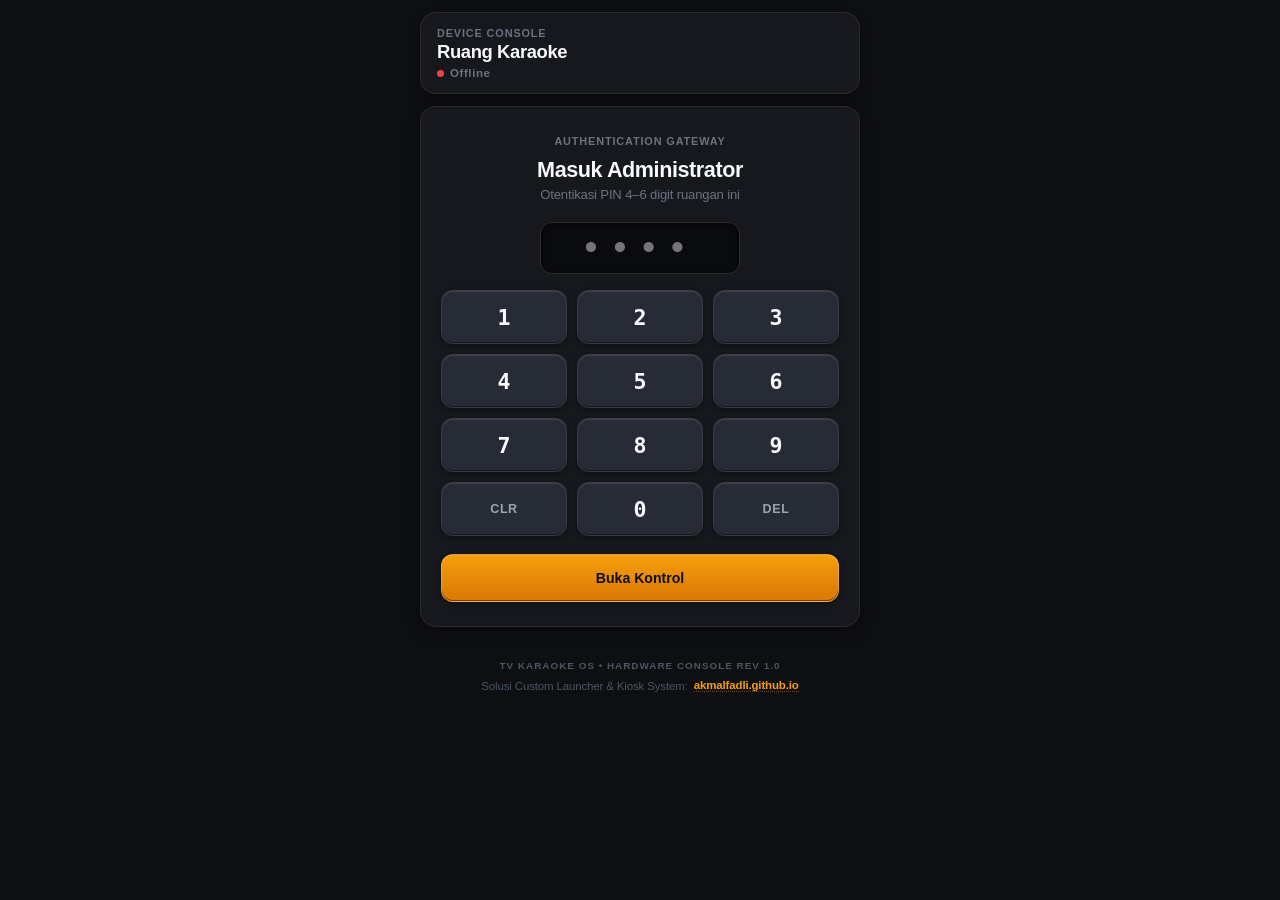
==== app/src/main/assets/web/index.html @ 043e88d2 "feat(ui): dim idle timer to 20% opacity on TV, clean mobile footer credit, and remove mobile operato" ====
<!DOCTYPE html>
<html lang="id">
<head>
  <meta charset="UTF-8">
  <meta name="viewport" content="width=device-width, initial-scale=1.0, maximum-scale=1.0, user-scalable=no, viewport-fit=cover">
  <meta name="theme-color" content="#0E0F12">
  <meta name="apple-mobile-web-app-capable" content="yes">
  <meta name="apple-mobile-web-app-status-bar-style" content="black-translucent">
  <title>Console Remote • Karaoke Admin</title>
  <link rel="stylesheet" href="style.css">
</head>
<body>
  <div class="app-container">
    <!-- Top System Console Bar -->
    <header class="header">
      <div class="room-info">
        <div class="micro-label">DEVICE CONSOLE</div>
        <h1 id="roomNameHeader">Ruang Karaoke</h1>
        <div class="connection-status">
          <span class="status-dot" id="statusDot"></span>
          <span id="connectionText">OFFLINE</span>
        </div>
      </div>
      <button id="btnLogout" class="btn-icon" title="Keluar" aria-label="Keluar">
        <svg width="18" height="18" viewBox="0 0 24 24" fill="none" stroke="currentColor" stroke-width="2" stroke-linecap="round" stroke-linejoin="round">
          <path d="M9 21H5a2 2 0 0 1-2-2V5a2 2 0 0 1 2-2h4"></path>
          <polyline points="16 17 21 12 16 7"></polyline>
          <line x1="21" y1="12" x2="9" y2="12"></line>
        </svg>
      </button>
    </header>

    <!-- Warnings / Alert Banner -->
    <div id="warningsBanner" class="warnings-banner hidden"></div>

    <!-- Segmented Navigation Bar -->
    <nav class="nav-tabs hidden" id="navTabs">
      <button class="nav-tab active" id="tabTimer">
        <svg width="15" height="15" viewBox="0 0 24 24" fill="none" stroke="currentColor" stroke-width="2" stroke-linecap="round" stroke-linejoin="round">
          <circle cx="12" cy="12" r="10"></circle>
          <polyline points="12 6 12 12 16 14"></polyline>
        </svg>
        <span class="nav-tab-text">TIMER</span>
      </button>
      <button class="nav-tab" id="tabApps">
        <svg width="15" height="15" viewBox="0 0 24 24" fill="none" stroke="currentColor" stroke-width="2" stroke-linecap="round" stroke-linejoin="round">
          <rect x="3" y="3" width="7" height="7"></rect>
          <rect x="14" y="3" width="7" height="7"></rect>
          <rect x="14" y="14" width="7" height="7"></rect>
          <rect x="3" y="14" width="7" height="7"></rect>
        </svg>
        <span class="nav-tab-text">APLIKASI</span>
      </button>
      <button class="nav-tab" id="tabHistory">
        <svg width="15" height="15" viewBox="0 0 24 24" fill="none" stroke="currentColor" stroke-width="2" stroke-linecap="round" stroke-linejoin="round">
          <line x1="18" y1="20" x2="18" y2="10"></line>
          <line x1="12" y1="20" x2="12" y2="4"></line>
          <line x1="6" y1="20" x2="6" y2="14"></line>
        </svg>
        <span class="nav-tab-text">REKAP</span>
      </button>
      <button class="nav-tab" id="tabSettings">
        <svg width="15" height="15" viewBox="0 0 24 24" fill="none" stroke="currentColor" stroke-width="2" stroke-linecap="round" stroke-linejoin="round">
          <circle cx="12" cy="12" r="3"></circle>
          <path d="M19.4 15a1.65 1.65 0 0 0 .33 1.82l.06.06a2 2 0 0 1 0 2.83 2 2 0 0 1-2.83 0l-.06-.06a1.65 1.65 0 0 0-1.82-.33 1.65 1.65 0 0 0-1 1.51V21a2 2 0 0 1-2 2 2 2 0 0 1-2-2v-.09A1.65 1.65 0 0 0 9 19.4a1.65 1.65 0 0 0-1.82.33l-.06.06a2 2 0 0 1-2.83 0 2 2 0 0 1 0-2.83l.06-.06a1.65 1.65 0 0 0 .33-1.82 1.65 1.65 0 0 0-1.51-1H3a2 2 0 0 1-2-2 2 2 0 0 1 2-2h.09A1.65 1.65 0 0 0 4.6 9a1.65 1.65 0 0 0-.33-1.82l-.06-.06a2 2 0 0 1 0-2.83 2 2 0 0 1 2.83 0l.06.06a1.65 1.65 0 0 0 1.82.33H9a1.65 1.65 0 0 0 1-1.51V3a2 2 0 0 1 2-2 2 2 0 0 1 2 2v.09a1.65 1.65 0 0 0 1 1.51 1.65 1.65 0 0 0 1.82-.33l.06-.06a2 2 0 0 1 2.83 0 2 2 0 0 1 0 2.83l-.06.06a1.65 1.65 0 0 0-.33 1.82V9a1.65 1.65 0 0 0 1.51 1H21a2 2 0 0 1 2 2 2 2 0 0 1-2 2h-.09a1.65 1.65 0 0 0-1.51 1z"></path>
        </svg>
        <span class="nav-tab-text">PENGATURAN</span>
      </button>
    </nav>

    <!-- 1. Security Pin Login Section -->
    <section id="loginSection" class="card login-card">
      <div class="section-badge-header">
        <span class="micro-label">AUTHENTICATION GATEWAY</span>
      </div>
      <h2>Masuk Administrator</h2>
      <p class="subtitle">Otentikasi PIN 4–6 digit ruangan ini</p>
      
      <div class="pin-display">
        <input type="password" id="pinInput" maxlength="6" inputmode="numeric" placeholder="••••" autocomplete="off" />
      </div>

      <div id="loginError" class="error-msg hidden"></div>

      <div class="keypad">
        <button class="key-btn" data-val="1">1</button>
        <button class="key-btn" data-val="2">2</button>
        <button class="key-btn" data-val="3">3</button>
        <button class="key-btn" data-val="4">4</button>
        <button class="key-btn" data-val="5">5</button>
        <button class="key-btn" data-val="6">6</button>
        <button class="key-btn" data-val="7">7</button>
        <button class="key-btn" data-val="8">8</button>
        <button class="key-btn" data-val="9">9</button>
        <button class="key-btn text-btn" id="btnKeyClear">CLR</button>
        <button class="key-btn" data-val="0">0</button>
        <button class="key-btn text-btn" id="btnKeyDelete">DEL</button>
      </div>

      <button id="btnLogin" class="btn btn-primary btn-block">Buka Kontrol</button>
    </section>

    <!-- 2. Dashboard View (Kontrol Timer) -->
    <section id="dashboardSection" class="dashboard hidden">
      <!-- Main Digital Readout Monitor -->
      <div class="card timer-card">
        <div class="timer-card-header">
          <span class="micro-label">SESSION MONITOR</span>
          <div class="status-badge" id="statusBadge">SIAP</div>
        </div>
        
        <!-- Active Customer Info Bar -->
        <div id="activeCustomerBadge" class="customer-badge hidden" title="Klik untuk ubah nama pelanggan">
          <svg width="13" height="13" viewBox="0 0 24 24" fill="none" stroke="currentColor" stroke-width="2" stroke-linecap="round" stroke-linejoin="round">
            <path d="M20 21v-2a4 4 0 0 0-4-4H8a4 4 0 0 0-4 4v2"></path>
            <circle cx="12" cy="7" r="4"></circle>
          </svg>
          <span id="activeCustomerName">Pelanggan</span>
          <span class="edit-hint">EDIT</span>
        </div>

        <div class="timer-display-wrap">
          <div class="timer-display" id="timerDisplay">00:00:00</div>
        </div>
        
        <div class="progress-bar-container">
          <div class="progress-bar" id="progressBar"></div>
        </div>

        <div id="finishNotice" class="finish-notice hidden">
          <span class="alert-pulse"></span>
          <span>WAKTU SELESAI • Perpanjang atau reset sesi</span>
        </div>
      </div>

      <!-- Customer Session Tagging -->
      <div class="card control-zone" id="customerInputSection">
        <div class="zone-label-row">
          <span class="micro-label">IDENTITAS PELANGGAN</span>
          <span class="micro-label-muted">OPSIONAL</span>
        </div>
        <input type="text" id="customerNameInput" class="input-text" placeholder="Ketik nama pelanggan (misal: Bpk. Hendra)" autocomplete="off" />
      </div>

      <!-- Quick Session Preset Buttons -->
      <div class="card control-zone">
        <div class="zone-label-row">
          <span class="micro-label">MULAI SESI BARU</span>
          <span class="micro-label-muted">DURASI</span>
        </div>
        <div class="grid grid-4">
          <button class="btn btn-preset" data-minutes="30">
            <span class="preset-val">30</span>
            <span class="preset-unit">MIN</span>
          </button>
          <button class="btn btn-preset" data-minutes="60">
            <span class="preset-val">60</span>
            <span class="preset-unit">MIN</span>
          </button>
          <button class="btn btn-preset" data-minutes="90">
            <span class="preset-val">90</span>
            <span class="preset-unit">MIN</span>
          </button>
          <button class="btn btn-preset" data-minutes="120">
            <span class="preset-val">120</span>
            <span class="preset-unit">MIN</span>
          </button>
        </div>
      </div>

      <!-- Hardware Action Rocker Controls -->
      <div class="card control-zone">
        <div class="zone-label-row">
          <span class="micro-label">AKSI KONTROL SISTEM</span>
        </div>
        <div class="grid grid-2">
          <button id="btnPauseResume" class="btn btn-warning">
            <span id="pauseResumeIcon" class="btn-icon-indicator">
              <svg width="14" height="14" viewBox="0 0 24 24" fill="none" stroke="currentColor" stroke-width="2.5" stroke-linecap="round" stroke-linejoin="round"><rect x="6" y="4" width="4" height="16"></rect><rect x="14" y="4" width="4" height="16"></rect></svg>
            </span>
            <span id="pauseResumeText">Jeda</span>
          </button>
          <button id="btnStop" class="btn btn-danger">
            <span class="btn-icon-indicator">
              <svg width="14" height="14" viewBox="0 0 24 24" fill="none" stroke="currentColor" stroke-width="2.5" stroke-linecap="round" stroke-linejoin="round"><rect x="4" y="4" width="16" height="16"></rect></svg>
            </span>
            <span>Hentikan</span>
          </button>
        </div>
      </div>

      <!-- Fine-tune Increments -->
      <div class="card control-zone">
        <div class="zone-label-row">
          <span class="micro-label">PENYESUAIAN WAKTU</span>
          <span class="micro-label-muted">STEP IN TIME</span>
        </div>
        <div class="grid grid-3">
          <button class="btn btn-adjust" data-adjust="5">+5 Mnt</button>
          <button class="btn btn-adjust" data-adjust="10">+10 Mnt</button>
          <button class="btn btn-adjust" data-adjust="-5">-5 Mnt</button>
        </div>
      </div>

      <!-- Post-Expiry Quick Extend (visible when finished) -->
      <div id="extendControls" class="card control-zone extend-section hidden">
        <div class="zone-label-row">
          <span class="micro-label alert-text">PERPANJANG SEGERA</span>
          <span class="micro-label-muted">POST-EXPIRY</span>
        </div>
        <div class="grid grid-2">
          <button class="btn btn-primary btn-adjust" data-adjust="30">+30 Menit</button>
          <button class="btn btn-primary btn-adjust" data-adjust="60">+60 Menit</button>
        </div>
      </div>

    </section>

    <!-- 3. Apps View (Kelola Aplikasi TV) -->
    <section id="appsSection" class="card history-section hidden">
      <div class="history-header">
        <div>
          <div class="micro-label">ACCESS PERMISSIONS</div>
          <h2>Aplikasi TV</h2>
          <p class="subtitle">Pilih aplikasi yang diizinkan untuk dibuka pelanggan</p>
        </div>
        <div class="header-actions">
          <button id="btnRefreshApps" class="btn-icon" title="Perbarui Data" aria-label="Refresh">
            <svg width="16" height="16" viewBox="0 0 24 24" fill="none" stroke="currentColor" stroke-width="2" stroke-linecap="round" stroke-linejoin="round"><polyline points="23 4 23 10 17 10"></polyline><polyline points="1 20 1 14 7 14"></polyline><path d="M3.51 9a9 9 0 0 1 14.85-3.36L23 10M1 14l4.64 4.36A9 9 0 0 0 20.49 15"></path></svg>
          </button>
        </div>
      </div>

      <div id="appsListContainer" class="rental-list">
        <div class="empty-state">Memuat daftar aplikasi...</div>
      </div>
    </section>

    <!-- 4. History / Financial Recap View -->
    <section id="historySection" class="card history-section hidden">
      <div class="history-header">
        <div>
          <div class="micro-label">FINANCIAL RECAP & AUDIT</div>
          <h2>Rekap & Riwayat</h2>
          <p class="subtitle">Laporan omset rental & arsip sesi ruangan ini</p>
        </div>
        <div class="header-actions">
          <button id="btnRefreshHistory" class="btn-icon" title="Perbarui Data" aria-label="Refresh">
            <svg width="16" height="16" viewBox="0 0 24 24" fill="none" stroke="currentColor" stroke-width="2" stroke-linecap="round" stroke-linejoin="round"><polyline points="23 4 23 10 17 10"></polyline><polyline points="1 20 1 14 7 14"></polyline><path d="M3.51 9a9 9 0 0 1 14.85-3.36L23 10M1 14l4.64 4.36A9 9 0 0 0 20.49 15"></path></svg>
          </button>
          <button id="btnClearHistory" class="btn-icon text-danger" title="Hapus Riwayat" aria-label="Clear">
            <svg width="16" height="16" viewBox="0 0 24 24" fill="none" stroke="currentColor" stroke-width="2" stroke-linecap="round" stroke-linejoin="round"><polyline points="3 6 5 6 21 6"></polyline><path d="M19 6v14a2 2 0 0 1-2 2H7a2 2 0 0 1-2-2V6m3 0V4a2 2 0 0 1 2-2h4a2 2 0 0 1 2 2v2"></path></svg>
          </button>
        </div>
      </div>

      <!-- Filter Time Selector Bar -->
      <div class="filter-bar" id="historyFilterBar">
        <button type="button" class="filter-btn active" data-filter="today">Hari Ini</button>
        <button type="button" class="filter-btn" data-filter="week">7 Hari</button>
        <button type="button" class="filter-btn" data-filter="month">Bulan Ini</button>
        <button type="button" class="filter-btn" data-filter="all">Semua</button>
      </div>

      <!-- Financial Recap Highlight Card -->
      <div class="recap-highlight-card">
        <div class="recap-top-row">
          <span class="micro-label">TOTAL PENDAPATAN</span>
          <span class="rate-tag" id="rateDisplayTag">Tarif: Rp 50.000 / Jam</span>
        </div>
        <div class="revenue-big" id="statTotalRevenue">Rp 0</div>
        
        <div class="recap-grid">
          <div class="recap-substat">
            <span class="micro-label-muted">DURASI TERPAKAI</span>
            <span class="recap-subval" id="statTotalHours">0 Jam</span>
          </div>
          <div class="recap-substat">
            <span class="micro-label-muted">TOTAL TRANSAKSI</span>
            <span class="recap-subval" id="statTotalSessions">0 Sesi</span>
          </div>
          <div class="recap-substat">
            <span class="micro-label-muted">RATA-RATA / SESI</span>
            <span class="recap-subval" id="statAvgDuration">0 Mnt</span>
          </div>
        </div>
      </div>

      <!-- Rental Item Log Feed -->
      <div id="rentalListContainer" class="rental-list">
        <div class="empty-state">Memuat riwayat sesi...</div>
      </div>
    </section>

    <!-- 5. Settings View (Pengaturan Ruangan & Mobile) -->
    <section id="settingsSection" class="card history-section hidden">
      <div class="history-header">
        <div>
          <div class="micro-label">SYSTEM CONFIGURATION</div>
          <h2>Pengaturan Ruangan</h2>
          <p class="subtitle">Kelola nama ruangan, tarif sewa, dan tampilan TV</p>
        </div>
        <div class="header-actions">
          <button id="btnRefreshSettings" class="btn-icon" title="Perbarui Pengaturan" aria-label="Refresh">
            <svg width="16" height="16" viewBox="0 0 24 24" fill="none" stroke="currentColor" stroke-width="2" stroke-linecap="round" stroke-linejoin="round"><polyline points="23 4 23 10 17 10"></polyline><polyline points="1 20 1 14 7 14"></polyline><path d="M3.51 9a9 9 0 0 1 14.85-3.36L23 10M1 14l4.64 4.36A9 9 0 0 0 20.49 15"></path></svg>
          </button>
        </div>
      </div>

      <div id="settingsAlert" class="settings-alert hidden"></div>

      <!-- Settings Form -->
      <div class="settings-form">
        <!-- 1. Room Name -->
        <div class="settings-group">
          <div class="zone-label-row">
            <span class="micro-label">NAMA RUANGAN</span>
            <span class="micro-label-muted">DISPLAY TV</span>
          </div>
          <input type="text" id="settingRoomName" class="input-text" placeholder="Contoh: Ruang 1" autocomplete="off" />
          <div class="quick-chips">
            <button type="button" class="chip-btn" data-set-room="Ruang 1">Ruang 1</button>
            <button type="button" class="chip-btn" data-set-room="Ruang 2">Ruang 2</button>
            <button type="button" class="chip-btn" data-set-room="Ruang 3">Ruang 3</button>
            <button type="button" class="chip-btn" data-set-room="VIP Deluxe">VIP Deluxe</button>
          </div>
        </div>

        <!-- 2. Hourly Rate -->
        <div class="settings-group">
          <div class="zone-label-row">
            <span class="micro-label">HARGA SEWA PER JAM (RP)</span>
            <span class="micro-label-muted" id="previewRateFormatted">Rp 50.000 / Jam</span>
          </div>
          <input type="number" id="settingHourlyRate" class="input-text font-mono" placeholder="50000" step="5000" min="0" />
          <div class="quick-chips">
            <button type="button" class="chip-btn" data-set-rate="35000">35k</button>
            <button type="button" class="chip-btn" data-set-rate="50000">50k</button>
            <button type="button" class="chip-btn" data-set-rate="75000">75k</button>
            <button type="button" class="chip-btn" data-set-rate="100000">100k</button>
          </div>
          <div class="settings-hint">Tarif ini menjadi acuan dasar perhitungan omset otomatis pada tab Rekap Pendapatan.</div>
        </div>

        <!-- 3. TV Overlay Corner -->
        <div class="settings-group">
          <div class="zone-label-row">
            <span class="micro-label">POSISI OVERLAY TIMER TV</span>
          </div>
          <div class="grid grid-2" id="cornerSelector">
            <button type="button" class="btn btn-option active" data-corner="TOP_RIGHT">Kanan Atas</button>
            <button type="button" class="btn btn-option" data-corner="TOP_LEFT">Kiri Atas</button>
            <button type="button" class="btn btn-option" data-corner="BOTTOM_RIGHT">Kanan Bawah</button>
            <button type="button" class="btn btn-option" data-corner="BOTTOM_LEFT">Kiri Bawah</button>
          </div>
        </div>

        <!-- 4. TV Overlay Size -->
        <div class="settings-group">
          <div class="zone-label-row">
            <span class="micro-label">UKURAN OVERLAY TIMER TV</span>
          </div>
          <div class="grid grid-3" id="sizeSelector">
            <button type="button" class="btn btn-option" data-size="SMALL">Kecil</button>
            <button type="button" class="btn btn-option active" data-size="MEDIUM">Sedang</button>
            <button type="button" class="btn btn-option" data-size="LARGE">Besar</button>
          </div>
        </div>

        <!-- 5. Standby Background / Attract Mode -->
        <div class="settings-group">
          <div class="zone-label-row">
            <span class="micro-label">LATAR BELAKANG LAYAR SIAP</span>
            <span class="micro-label-muted">STANDBY / ATTRACT</span>
          </div>
          <div class="grid grid-3" id="bgModeSelector">
            <button type="button" class="btn btn-option active" data-bg-mode="NONE">Polos</button>
            <button type="button" class="btn btn-option" data-bg-mode="IMAGE">Foto Promo</button>
            <button type="button" class="btn btn-option" data-bg-mode="VIDEO">Video MP4</button>
          </div>

          <!-- Sub-panel: Foto Promo -->
          <div id="panelBgImage" class="sub-config-panel hidden">
            <div class="bg-preview-box" id="bgPreviewBox">
              <img id="bgImgElement" src="" alt="Preview Background" class="hidden" />
              <div id="bgEmptyPlaceholder" class="empty-placeholder">
                <svg width="24" height="24" viewBox="0 0 24 24" fill="none" stroke="currentColor" stroke-width="1.8" stroke-linecap="round" stroke-linejoin="round"><rect x="3" y="3" width="18" height="18" rx="2" ry="2"></rect><circle cx="8.5" cy="8.5" r="1.5"></circle><polyline points="21 15 16 10 5 21"></polyline></svg>
                <span>Belum ada foto latar</span>
              </div>
            </div>
            <input type="file" id="bgFileInput" accept="image/*" class="hidden" />
            <div class="grid grid-2">
              <button type="button" id="btnPickBgFile" class="btn btn-secondary">Pilih Foto</button>
              <button type="button" id="btnDeleteBgImage" class="btn btn-danger">Hapus Foto</button>
            </div>
            <div class="settings-hint">Rekomendasi rasio 16:9 (1920×1080). Gambar otomatis diberi efek transparan gelap di TV.</div>
          </div>

          <!-- Sub-panel: Video MP4 Promo -->
          <div id="panelBgVideo" class="sub-config-panel hidden">
            <div class="bg-preview-box" id="bgVideoPreviewBox">
              <video id="bgVideoElement" src="" class="hidden" controls muted playsinline></video>
              <div id="bgVideoEmptyPlaceholder" class="empty-placeholder">
                <svg width="24" height="24" viewBox="0 0 24 24" fill="none" stroke="currentColor" stroke-width="1.8" stroke-linecap="round" stroke-linejoin="round"><rect x="2" y="2" width="20" height="20" rx="2.18" ry="2.18"></rect><line x1="7" y1="2" x2="7" y2="22"></line><line x1="17" y1="2" x2="17" y2="22"></line><line x1="2" y1="12" x2="22" y2="12"></line><line x1="2" y1="7" x2="7" y2="7"></line><line x1="2" y1="17" x2="7" y2="17"></line><line x1="17" y1="17" x2="22" y2="17"></line><line x1="17" y1="7" x2="22" y2="7"></line></svg>
                <span>Belum ada video latar</span>
              </div>
            </div>
            <input type="file" id="bgVideoFileInput" accept="video/mp4,video/*" class="hidden" />
            <div class="grid grid-2">
              <button type="button" id="btnPickBgVideo" class="btn btn-secondary">Pilih Video MP4</button>
              <button type="button" id="btnDeleteBgVideo" class="btn btn-danger">Hapus Video</button>
            </div>
            <div id="videoUploadProgress" class="upload-progress-wrap hidden">
              <div class="progress-bar-container">
                <div class="progress-bar" id="videoProgressBar" style="width: 0%;"></div>
              </div>
              <span class="micro-label-muted" id="videoProgressText">Mengunggah 0%</span>
            </div>
            <div class="hardware-switch-row">
              <span class="micro-label">BISU AUDIO (MUTE)</span>
              <label class="hardware-switch">
                <input type="checkbox" id="settingVideoMute" checked>
                <span class="switch-slider"></span>
              </label>
            </div>
            <div class="settings-hint">Format MP4 (H.264), maksimal 50MB. Video berputar otomatis (looping) di TV saat status SIAP.</div>
          </div>
        </div>

        <!-- 6. WhatsApp Operator -->
        <div class="settings-group">
          <div class="zone-label-row">
            <span class="micro-label">NOMOR WHATSAPP OPERATOR</span>
            <span class="micro-label-muted">CHAT CEPAT PELANGGAN</span>
          </div>
          <input type="tel" id="settingOperatorPhone" class="input-text font-mono" placeholder="Contoh: 08123456789 atau 628123456789" autocomplete="off" />
          <div class="settings-hint">Nomor WhatsApp kasir/operator. Di layar TV akan ditampilkan tombol cepat & QR code scan agar pelanggan bisa langsung chat WhatsApp untuk sewa atau bantuan.</div>
        </div>

        <!-- 7. Change PIN -->
        <div class="settings-group">
          <div class="zone-label-row">
            <span class="micro-label">GANTI PIN ADMINISTRATOR</span>
            <span class="micro-label-muted">4–6 DIGIT</span>
          </div>
          <div class="grid grid-2">
            <input type="password" id="settingNewPin" class="input-text font-mono" maxlength="6" inputmode="numeric" placeholder="PIN Baru" autocomplete="off" />
            <input type="password" id="settingConfirmPin" class="input-text font-mono" maxlength="6" inputmode="numeric" placeholder="Ulangi PIN" autocomplete="off" />
          </div>
          <div class="settings-hint">Kosongkan kolom PIN jika tidak bermaksud mengubah PIN keamanan ruangan.</div>
        </div>

        <!-- Save Button -->
        <button type="button" id="btnSaveSettings" class="btn btn-primary btn-block">Simpan Pengaturan</button>
      </div>
    </section>

    <!-- Hardware Footer Tag & Custom Solution Credit -->
    <footer class="app-footer">
      <div class="footer-meta">
        <span>TV KARAOKE OS • HARDWARE CONSOLE REV 1.0</span>
      </div>
      <div class="footer-credit">
        Solusi Custom Launcher & Kiosk System: <a href="https://akmalfadli.github.io" target="_blank" rel="noopener noreferrer" class="credit-link">akmalfadli.github.io</a>
      </div>
    </footer>
  </div>

  <!-- Custom Confirmation Modal Dialog -->
  <div id="confirmModal" class="modal-backdrop hidden" role="dialog" aria-modal="true" aria-labelledby="modalTitle">
    <div class="modal-dialog">
      <div class="modal-header">
        <div class="modal-icon-wrap" id="modalIconWrap">
          <svg width="22" height="22" viewBox="0 0 24 24" fill="none" stroke="currentColor" stroke-width="2" stroke-linecap="round" stroke-linejoin="round">
            <circle cx="12" cy="12" r="10"></circle>
            <line x1="12" y1="8" x2="12" y2="12"></line>
            <line x1="12" y1="16" x2="12.01" y2="16"></line>
          </svg>
        </div>
        <div class="modal-title-group">
          <div class="micro-label" id="modalMicroLabel">ACTION CONFIRMATION</div>
          <h3 id="modalTitle">Hentikan Sesi Timer?</h3>
        </div>
      </div>
      <p class="modal-body" id="modalMessage">
        Sesi timer yang sedang berjalan akan diakhiri dan tampilan TV akan dikembalikan ke status SIAP.
      </p>
      <div class="modal-actions grid grid-2">
        <button type="button" id="btnModalCancel" class="btn btn-secondary">Batal</button>
        <button type="button" id="btnModalConfirm" class="btn btn-danger">Hentikan Sesi</button>
      </div>
    </div>
  </div>

  <script src="app.js"></script>
</body>
</html>
---- app/src/main/assets/web/style.css ----
/* ==========================================================================
   KARAOKE TV REMOTE CONTROLLER • MOBILE ADMIN CONSOLE
   Aesthetic: Tactile Minimalism, Utilitarian Luxury, Editorial Dark Mode
   Inspired by: Dieter Rams, Braun Industrial Design & Teenage Engineering
   ========================================================================== */

:root {
  /* Surface & Base Tokens */
  --bg-deep: #0E0F12;
  --bg-surface: #16181D;
  --bg-layer: #21242D;
  --bg-control: #272B35;
  --bg-control-hover: #2F3440;
  --bg-inset: #0A0B0E;

  /* Line & Hairline Dividers */
  --hairline: 1px solid rgba(255, 255, 255, 0.08);
  --hairline-subtle: 1px solid rgba(255, 255, 255, 0.04);
  --hairline-accent: 1px solid rgba(245, 158, 11, 0.4);

  /* Contrast Typography Colors */
  --text-high: #F9FAFB;
  --text-med: #9CA3AF;
  --text-muted: #6B7280;
  --text-dim: #4B5563;

  /* Restrained Signal Accents (Tactile Physical Indicators) */
  --signal-amber: #F59E0B;
  --signal-amber-bg: rgba(245, 158, 11, 0.12);
  --signal-sage: #10B981;
  --signal-sage-bg: rgba(16, 185, 129, 0.12);
  --signal-crimson: #EF4444;
  --signal-crimson-bg: rgba(239, 68, 68, 0.12);

  /* Typography Stacks */
  --font-sans: -apple-system, BlinkMacSystemFont, "SF Pro", "Inter", "Neue Haas Grotesk", "Segoe UI", Roboto, sans-serif;
  --font-mono: ui-monospace, "SF Mono", "Roboto Mono", Menlo, monospace;

  /* Tactile Physics */
  --tactile-bevel: inset 0 1px 0 rgba(255, 255, 255, 0.1), inset 0 -1px 0 rgba(0, 0, 0, 0.5), 0 2px 4px rgba(0, 0, 0, 0.4);
  --tactile-pressed: inset 0 2px 5px rgba(0, 0, 0, 0.7);
  --radius-card: 16px;
  --radius-control: 12px;
  --radius-pill: 999px;
}

* {
  box-sizing: border-box;
  margin: 0;
  padding: 0;
  -webkit-tap-highlight-color: transparent;
  user-select: none;
}

input, textarea {
  user-select: auto;
}

body {
  background-color: var(--bg-deep);
  color: var(--text-high);
  font-family: var(--font-sans);
  min-height: 100vh;
  display: flex;
  justify-content: center;
  align-items: flex-start;
  padding: 12px 12px 32px;
  letter-spacing: -0.01em;
  -webkit-font-smoothing: antialiased;
}

.app-container {
  width: 100%;
  max-width: 440px;
  display: flex;
  flex-direction: column;
  gap: 12px;
}

/* Micro-Labels (Swiss Precision Tracking) */
.micro-label {
  font-size: 0.68rem;
  font-weight: 700;
  text-transform: uppercase;
  letter-spacing: 0.08em;
  color: var(--text-muted);
  display: inline-block;
}

.micro-label-muted {
  font-size: 0.65rem;
  font-weight: 600;
  text-transform: uppercase;
  letter-spacing: 0.06em;
  color: var(--text-dim);
}

.alert-text {
  color: var(--signal-amber) !important;
}

/* ==========================================================================
   Header Component
   ========================================================================== */
.header {
  display: flex;
  justify-content: space-between;
  align-items: center;
  padding: 14px 16px;
  background: var(--bg-surface);
  border: var(--hairline);
  border-radius: var(--radius-card);
  box-shadow: 0 4px 12px rgba(0, 0, 0, 0.35);
}

.room-info {
  display: flex;
  flex-direction: column;
  gap: 2px;
}

.room-info h1 {
  font-size: 1.15rem;
  font-weight: 700;
  color: var(--text-high);
  letter-spacing: -0.02em;
}

.connection-status {
  display: flex;
  align-items: center;
  gap: 6px;
  font-size: 0.72rem;
  font-weight: 600;
  letter-spacing: 0.05em;
  color: var(--text-muted);
  margin-top: 2px;
}

.status-dot {
  width: 7px;
  height: 7px;
  border-radius: 50%;
  background: var(--text-dim);
  transition: all 0.2s ease;
}

.status-dot.online {
  background: var(--signal-sage);
  box-shadow: 0 0 6px rgba(16, 185, 129, 0.6);
}

.status-dot.offline {
  background: var(--signal-crimson);
}

.btn-icon {
  background: var(--bg-control);
  border: var(--hairline);
  color: var(--text-med);
  width: 44px;
  height: 44px;
  min-width: 44px;
  min-height: 44px;
  border-radius: var(--radius-control);
  cursor: pointer;
  display: flex;
  align-items: center;
  justify-content: center;
  box-shadow: var(--tactile-bevel);
  transition: background 0.1s, transform 0.1s;
}

.btn-icon:active {
  transform: translateY(1px);
  background: var(--bg-layer);
  box-shadow: var(--tactile-pressed);
}

/* Warnings Banner */
.warnings-banner {
  background: var(--signal-crimson-bg);
  border: 1px solid rgba(239, 68, 68, 0.35);
  color: #FCA5A5;
  padding: 12px 14px;
  border-radius: var(--radius-control);
  font-size: 0.8rem;
  line-height: 1.45;
  font-weight: 500;
}

/* ==========================================================================
   Navigation Tabs (Segmented Hardware Rocker)
   ========================================================================== */
.nav-tabs {
  display: flex;
  background: var(--bg-inset);
  border: var(--hairline);
  border-radius: var(--radius-control);
  padding: 3px;
  gap: 3px;
}

.nav-tab {
  flex: 1;
  min-height: 42px;
  background: transparent;
  border: 1px solid transparent;
  border-radius: 8px;
  color: var(--text-muted);
  font-family: var(--font-sans);
  font-size: 0.68rem;
  font-weight: 700;
  letter-spacing: 0.05em;
  cursor: pointer;
  display: flex;
  align-items: center;
  justify-content: center;
  gap: 4px;
  padding: 6px 2px;
  transition: all 0.15s ease;
}

.nav-tab.active {
  background: var(--bg-control);
  color: var(--text-high);
  border: var(--hairline);
  box-shadow: var(--tactile-bevel);
}

/* ==========================================================================
   Cards & Control Zones
   ========================================================================== */
.card {
  background: var(--bg-surface);
  border: var(--hairline);
  border-radius: var(--radius-card);
  padding: 16px;
  box-shadow: 0 4px 16px rgba(0, 0, 0, 0.4);
}

.control-zone {
  display: flex;
  flex-direction: column;
  gap: 10px;
}

.zone-label-row {
  display: flex;
  justify-content: space-between;
  align-items: center;
  padding-bottom: 2px;
}

/* ==========================================================================
   1. Login Authentication Section
   ========================================================================== */
.login-card {
  text-align: center;
  padding: 24px 20px;
}

.section-badge-header {
  margin-bottom: 8px;
}

.login-card h2 {
  font-size: 1.35rem;
  font-weight: 700;
  color: var(--text-high);
  letter-spacing: -0.02em;
}

.subtitle {
  font-size: 0.82rem;
  color: var(--text-muted);
  margin-top: 4px;
  margin-bottom: 20px;
}

.pin-display input {
  width: 100%;
  max-width: 200px;
  height: 52px;
  background: var(--bg-inset);
  border: 1px solid rgba(255, 255, 255, 0.12);
  border-radius: var(--radius-control);
  color: var(--signal-amber);
  font-family: var(--font-mono);
  font-size: 1.8rem;
  font-weight: 700;
  letter-spacing: 0.4em;
  text-align: center;
  margin-bottom: 16px;
  outline: none;
  box-shadow: inset 0 2px 6px rgba(0, 0, 0, 0.6);
  transition: border-color 0.15s;
}

.pin-display input:focus {
  border-color: var(--signal-amber);
}

.error-msg {
  color: #F87171;
  font-size: 0.8rem;
  font-weight: 600;
  margin-bottom: 14px;
  padding: 10px;
  background: var(--signal-crimson-bg);
  border: 1px solid rgba(239, 68, 68, 0.3);
  border-radius: var(--radius-control);
}

.keypad {
  display: grid;
  grid-template-columns: repeat(3, 1fr);
  gap: 10px;
  margin-bottom: 18px;
}

.key-btn {
  background: var(--bg-control);
  border: var(--hairline);
  color: var(--text-high);
  font-family: var(--font-mono);
  font-size: 1.35rem;
  font-weight: 600;
  height: 54px;
  min-height: 48px;
  border-radius: var(--radius-control);
  cursor: pointer;
  box-shadow: var(--tactile-bevel);
  transition: background 0.1s, transform 0.1s;
  display: flex;
  align-items: center;
  justify-content: center;
}

.key-btn:active {
  background: var(--bg-layer);
  transform: translateY(1px);
  box-shadow: var(--tactile-pressed);
}

.key-btn.text-btn {
  font-family: var(--font-sans);
  font-size: 0.78rem;
  font-weight: 700;
  letter-spacing: 0.05em;
  color: var(--text-med);
}

/* ==========================================================================
   2. Main Dashboard (Timer Readout & Ergonomic Zone)
   ========================================================================== */
.dashboard {
  display: flex;
  flex-direction: column;
  gap: 12px;
}

.timer-card {
  text-align: center;
  padding: 20px 16px;
  background: linear-gradient(180deg, #1A1D24 0%, #14161C 100%);
  border: var(--hairline);
}

.timer-card-header {
  display: flex;
  justify-content: space-between;
  align-items: center;
  margin-bottom: 12px;
}

/* Status Badges */
.status-badge {
  display: inline-flex;
  align-items: center;
  gap: 5px;
  padding: 3px 10px;
  border-radius: var(--radius-pill);
  font-size: 0.68rem;
  font-weight: 700;
  letter-spacing: 0.08em;
  text-transform: uppercase;
  background: rgba(255, 255, 255, 0.06);
  color: var(--text-muted);
  border: var(--hairline-subtle);
}

.status-badge.RUNNING {
  background: var(--signal-sage-bg);
  color: #34D399;
  border: 1px solid rgba(16, 185, 129, 0.3);
}

.status-badge.PAUSED {
  background: var(--signal-amber-bg);
  color: #FBBF24;
  border: 1px solid rgba(245, 158, 11, 0.3);
}

.status-badge.FINISHED {
  background: var(--signal-crimson-bg);
  color: #F87171;
  border: 1px solid rgba(239, 68, 68, 0.3);
}

/* Active Customer Badge */
.customer-badge {
  display: inline-flex;
  align-items: center;
  gap: 8px;
  font-size: 0.82rem;
  font-weight: 600;
  color: var(--text-high);
  background: var(--bg-inset);
  border: var(--hairline);
  padding: 6px 14px;
  border-radius: var(--radius-pill);
  margin-bottom: 12px;
  cursor: pointer;
  box-shadow: var(--tactile-bevel);
  transition: all 0.15s;
}

.customer-badge:active {
  transform: translateY(1px);
  box-shadow: var(--tactile-pressed);
}

.edit-hint {
  font-size: 0.65rem;
  font-weight: 700;
  letter-spacing: 0.06em;
  color: var(--signal-amber);
  background: rgba(245, 158, 11, 0.15);
  padding: 2px 6px;
  border-radius: 4px;
}

/* Digital Monospace Readout */
.timer-display-wrap {
  padding: 12px 0 8px;
}

.timer-display {
  font-family: var(--font-mono);
  font-size: 3.5rem;
  font-weight: 700;
  font-variant-numeric: tabular-nums;
  letter-spacing: -0.04em;
  color: #FFFFFF;
  line-height: 1;
}

.progress-bar-container {
  width: 100%;
  height: 6px;
  background: var(--bg-inset);
  border-radius: var(--radius-pill);
  overflow: hidden;
  margin-top: 14px;
  border: var(--hairline-subtle);
}

.progress-bar {
  height: 100%;
  width: 0%;
  background: var(--signal-amber);
  transition: width 0.3s cubic-bezier(0.4, 0, 0.2, 1);
}

.finish-notice {
  margin-top: 14px;
  padding: 10px 14px;
  background: var(--signal-crimson-bg);
  border: 1px solid rgba(239, 68, 68, 0.35);
  border-radius: var(--radius-control);
  color: #FCA5A5;
  font-size: 0.78rem;
  font-weight: 700;
  letter-spacing: 0.04em;
  display: flex;
  align-items: center;
  justify-content: center;
  gap: 8px;
}

.alert-pulse {
  width: 8px;
  height: 8px;
  border-radius: 50%;
  background: var(--signal-crimson);
  animation: pulse-dot 1.2s infinite;
}

@keyframes pulse-dot {
  0% { transform: scale(0.9); opacity: 0.8; }
  50% { transform: scale(1.3); opacity: 1; }
  100% { transform: scale(0.9); opacity: 0.8; }
}

/* Customer Input Field */
.input-text {
  width: 100%;
  height: 48px;
  min-height: 48px;
  background: var(--bg-inset);
  border: var(--hairline);
  border-radius: var(--radius-control);
  padding: 0 14px;
  color: var(--text-high);
  font-family: var(--font-sans);
  font-size: 0.9rem;
  font-weight: 500;
  outline: none;
  box-shadow: inset 0 2px 4px rgba(0, 0, 0, 0.5);
  transition: border-color 0.15s ease;
}

.input-text:focus {
  border-color: var(--signal-amber);
}

.input-text::placeholder {
  color: var(--text-dim);
}

/* ==========================================================================
   Grids & Tactile Action Buttons
   ========================================================================== */
.grid {
  display: grid;
  gap: 8px;
}

.grid-2 { grid-template-columns: repeat(2, 1fr); }
.grid-3 { grid-template-columns: repeat(3, 1fr); }
.grid-4 { grid-template-columns: repeat(4, 1fr); }

.btn {
  border: var(--hairline);
  border-radius: var(--radius-control);
  min-height: 48px;
  padding: 12px 14px;
  font-family: var(--font-sans);
  font-size: 0.88rem;
  font-weight: 600;
  cursor: pointer;
  display: flex;
  align-items: center;
  justify-content: center;
  gap: 6px;
  box-shadow: var(--tactile-bevel);
  transition: background 0.1s, transform 0.1s, box-shadow 0.1s;
}

.btn:active {
  transform: translateY(1px);
  box-shadow: var(--tactile-pressed);
}

.btn-block {
  width: 100%;
}

/* Button Variants */
.btn-primary {
  background: #D97706;
  background: linear-gradient(180deg, #F59E0B 0%, #D97706 100%);
  color: #0E0F12;
  font-weight: 700;
  border: 1px solid rgba(255, 255, 255, 0.2);
}

.btn-primary:active {
  background: #B45309;
}

.btn-whatsapp {
  background: #25D366;
  background: linear-gradient(180deg, #25D366 0%, #1EBE5D 100%);
  color: #0B141A;
  font-weight: 700;
  display: flex;
  align-items: center;
  justify-content: center;
  gap: 10px;
  text-decoration: none;
  box-shadow: 0 4px 14px rgba(37, 211, 102, 0.25);
  border: 1px solid rgba(255, 255, 255, 0.2);
}

.btn-whatsapp:active {
  background: #199E4B;
  transform: scale(0.99);
}

.whatsapp-zone {
  border-color: rgba(37, 211, 102, 0.25) !important;
}

/* Preset Buttons (Tactile Segmented Style) */
.btn-preset {
  background: var(--bg-control);
  color: var(--text-high);
  flex-direction: column;
  gap: 1px;
  padding: 10px 4px;
}

.btn-preset:active {
  background: var(--bg-layer);
}

.preset-val {
  font-family: var(--font-mono);
  font-size: 1.15rem;
  font-weight: 700;
  color: #FFFFFF;
}

.preset-unit {
  font-size: 0.65rem;
  font-weight: 700;
  letter-spacing: 0.08em;
  color: var(--text-muted);
}

/* Main Action Controls */
.btn-warning {
  background: var(--bg-control);
  color: #FBBF24;
  border: 1px solid rgba(245, 158, 11, 0.25);
  font-size: 0.95rem;
  font-weight: 700;
}

.btn-warning:active {
  background: var(--signal-amber-bg);
}

.btn-danger {
  background: var(--bg-control);
  color: #F87171;
  border: 1px solid rgba(239, 68, 68, 0.25);
  font-size: 0.95rem;
  font-weight: 700;
}

.btn-danger:active {
  background: var(--signal-crimson-bg);
}

.btn-icon-indicator {
  font-size: 0.85rem;
}

/* Adjust Buttons */
.btn-adjust {
  background: var(--bg-control);
  color: var(--text-high);
  font-family: var(--font-mono);
  font-size: 0.82rem;
  font-weight: 600;
  letter-spacing: 0.02em;
}

.btn-adjust:active {
  background: var(--bg-layer);
}

.extend-section {
  border-color: rgba(245, 158, 11, 0.35);
}

/* ==========================================================================
   3. History Section (Audit Log & Monospace Stats)
   ========================================================================== */
.history-section {
  padding: 18px 16px;
}

.history-header {
  display: flex;
  justify-content: space-between;
  align-items: flex-start;
  margin-bottom: 14px;
}

.history-header h2 {
  font-size: 1.2rem;
  font-weight: 700;
  color: var(--text-high);
  letter-spacing: -0.02em;
}

.header-actions {
  display: flex;
  gap: 8px;
}

.text-danger {
  color: #F87171 !important;
}

.history-stats {
  margin-bottom: 14px;
}

.stat-box {
  background: var(--bg-inset);
  border: var(--hairline);
  border-radius: var(--radius-control);
  padding: 12px 14px;
  display: flex;
  flex-direction: column;
  gap: 4px;
}

.stat-value {
  font-family: var(--font-mono);
  font-size: 1.4rem;
  font-weight: 700;
  color: var(--text-high);
}

.rental-list {
  display: flex;
  flex-direction: column;
  gap: 10px;
}

.rental-card {
  background: var(--bg-inset);
  border: var(--hairline);
  border-radius: var(--radius-control);
  padding: 12px 14px;
  display: flex;
  flex-direction: column;
  gap: 6px;
}

.rental-card-top {
  display: flex;
  justify-content: space-between;
  align-items: center;
}

.rental-customer-name {
  font-size: 0.95rem;
  font-weight: 700;
  color: var(--text-high);
}

.rental-status-tag {
  font-size: 0.65rem;
  font-weight: 700;
  letter-spacing: 0.08em;
  padding: 2px 7px;
  border-radius: 4px;
  text-transform: uppercase;
}

.rental-status-tag.ACTIVE {
  background: var(--signal-sage-bg);
  color: #34D399;
  border: 1px solid rgba(16, 185, 129, 0.3);
}

.rental-status-tag.COMPLETED {
  background: rgba(255, 255, 255, 0.08);
  color: var(--text-high);
  border: var(--hairline);
}

.rental-status-tag.STOPPED {
  background: var(--signal-amber-bg);
  color: #FBBF24;
  border: 1px solid rgba(245, 158, 11, 0.3);
}

.rental-meta {
  font-size: 0.78rem;
  color: var(--text-muted);
  display: flex;
  flex-direction: column;
  gap: 3px;
}

.rental-time-line {
  display: flex;
  align-items: center;
  gap: 6px;
  font-family: var(--font-mono);
}

.rental-duration-badge {
  color: var(--signal-amber);
  font-weight: 600;
}

.empty-state {
  text-align: center;
  padding: 36px 16px;
  color: var(--text-muted);
  font-size: 0.85rem;
  font-weight: 500;
}

/* Subtle Console Footer & Developer Credit */
.app-footer {
  text-align: center;
  padding: 16px 0 8px;
  display: flex;
  flex-direction: column;
  gap: 6px;
  align-items: center;
}

.footer-meta span {
  font-size: 0.62rem;
  font-weight: 700;
  letter-spacing: 0.1em;
  color: var(--text-dim);
}

.footer-credit {
  font-size: 0.72rem;
  color: var(--text-dim);
  font-weight: 500;
  display: flex;
  align-items: center;
  justify-content: center;
  gap: 6px;
  flex-wrap: wrap;
}

.credit-link {
  color: var(--signal-amber);
  text-decoration: none;
  font-weight: 700;
  border-bottom: 1px dotted rgba(245, 158, 11, 0.4);
  transition: all 0.15s ease;
}

.credit-link:hover, .credit-link:active {
  color: #FBBF24;
  border-bottom-style: solid;
}

.credit-link-cta:hover, .credit-link-cta:active {
  color: #FBBF24;
}

/* App Permissions List & Tactile Switch */
.app-card {
  background: var(--bg-inset);
  border: var(--hairline);
  border-radius: var(--radius-control);
  padding: 12px 14px;
  display: flex;
  justify-content: space-between;
  align-items: center;
  transition: all 0.15s ease;
}

.app-card.allowed {
  border-color: rgba(245, 158, 11, 0.3);
  background: rgba(245, 158, 11, 0.04);
}

.app-card-left {
  display: flex;
  flex-direction: column;
  gap: 2px;
}

.app-card-title {
  font-size: 0.95rem;
  font-weight: 700;
  color: var(--text-high);
}

.app-card-pkg {
  font-size: 0.72rem;
  font-family: var(--font-mono);
  color: var(--text-muted);
}

.hardware-switch {
  position: relative;
  display: inline-block;
  width: 52px;
  height: 28px;
}

.hardware-switch input {
  opacity: 0;
  width: 0;
  height: 0;
}

.switch-slider {
  position: absolute;
  cursor: pointer;
  top: 0;
  left: 0;
  right: 0;
  bottom: 0;
  background-color: var(--bg-control);
  border: var(--hairline);
  border-radius: 28px;
  transition: .2s;
  box-shadow: inset 0 2px 4px rgba(0, 0, 0, 0.5);
}

.switch-slider:before {
  position: absolute;
  content: "";
  height: 20px;
  width: 20px;
  left: 3px;
  bottom: 3px;
  background-color: var(--text-muted);
  border-radius: 50%;
  transition: .2s;
  box-shadow: 0 1px 3px rgba(0, 0, 0, 0.4);
}

.hardware-switch input:checked + .switch-slider {
  background-color: var(--signal-amber);
  border-color: var(--signal-amber);
}

/* ==========================================================================
   Financial Recap & Filter Bar
   ========================================================================== */
.filter-bar {
  display: flex;
  background: var(--bg-inset);
  border: var(--hairline);
  border-radius: var(--radius-control);
  padding: 3px;
  gap: 3px;
  margin-bottom: 12px;
}

.filter-btn {
  flex: 1;
  min-height: 36px;
  background: transparent;
  border: 1px solid transparent;
  border-radius: 8px;
  color: var(--text-muted);
  font-family: var(--font-sans);
  font-size: 0.72rem;
  font-weight: 700;
  letter-spacing: 0.04em;
  cursor: pointer;
  display: flex;
  align-items: center;
  justify-content: center;
  padding: 6px 4px;
  transition: all 0.15s ease;
}

.filter-btn.active {
  background: var(--bg-control);
  color: var(--text-high);
  border: var(--hairline);
  box-shadow: var(--tactile-bevel);
}

.recap-highlight-card {
  background: linear-gradient(180deg, #181B22 0%, #111317 100%);
  border: 1px solid rgba(16, 185, 129, 0.3);
  border-radius: var(--radius-control);
  padding: 16px;
  margin-bottom: 12px;
  box-shadow: 0 4px 16px rgba(0, 0, 0, 0.5);
}

.recap-top-row {
  display: flex;
  justify-content: space-between;
  align-items: center;
}

.rate-tag {
  font-size: 0.68rem;
  font-family: var(--font-mono);
  font-weight: 700;
  color: var(--signal-amber);
  background: rgba(245, 158, 11, 0.12);
  border: 1px solid rgba(245, 158, 11, 0.35);
  padding: 2px 8px;
  border-radius: var(--radius-pill);
  letter-spacing: 0.03em;
}

.revenue-big {
  font-family: var(--font-mono);
  font-size: 2.15rem;
  font-weight: 800;
  color: #34D399;
  letter-spacing: -0.03em;
  margin: 6px 0 14px;
  text-shadow: 0 0 20px rgba(52, 211, 153, 0.25);
}

.recap-grid {
  display: grid;
  grid-template-columns: repeat(3, 1fr);
  gap: 8px;
  border-top: var(--hairline-subtle);
  padding-top: 12px;
}

.recap-substat {
  display: flex;
  flex-direction: column;
  gap: 2px;
}

.recap-subval {
  font-family: var(--font-mono);
  font-size: 0.92rem;
  font-weight: 700;
  color: var(--text-high);
}

.rental-card-right {
  display: flex;
  align-items: center;
  gap: 8px;
}

.rental-fee-badge {
  font-family: var(--font-mono);
  font-size: 0.85rem;
  font-weight: 700;
  color: #34D399;
  background: rgba(16, 185, 129, 0.1);
  border: 1px solid rgba(16, 185, 129, 0.28);
  padding: 2px 8px;
  border-radius: 6px;
  white-space: nowrap;
}

/* ==========================================================================
   Settings Management Styles
   ========================================================================== */
.settings-form {
  display: flex;
  flex-direction: column;
  gap: 16px;
}

.settings-group {
  display: flex;
  flex-direction: column;
  gap: 8px;
}

.quick-chips {
  display: flex;
  gap: 6px;
  flex-wrap: wrap;
  margin-top: 2px;
}

.chip-btn {
  background: var(--bg-inset);
  border: var(--hairline);
  color: var(--text-med);
  font-family: var(--font-sans);
  font-size: 0.75rem;
  font-weight: 600;
  padding: 6px 12px;
  border-radius: var(--radius-pill);
  cursor: pointer;
  transition: all 0.12s ease;
}

.chip-btn:active {
  background: var(--bg-control);
  color: var(--text-high);
  box-shadow: var(--tactile-pressed);
}

.settings-hint {
  font-size: 0.72rem;
  color: var(--text-dim);
  line-height: 1.4;
  margin-top: 2px;
}

.btn-option {
  background: var(--bg-inset);
  border: var(--hairline);
  color: var(--text-muted);
  font-size: 0.82rem;
  font-weight: 600;
  padding: 10px;
  border-radius: var(--radius-control);
  cursor: pointer;
}

.btn-option.active {
  background: var(--bg-control);
  border-color: var(--signal-amber);
  color: var(--text-high);
  box-shadow: var(--tactile-bevel);
}

.settings-alert {
  padding: 10px 14px;
  border-radius: var(--radius-control);
  font-size: 0.8rem;
  font-weight: 600;
  margin-bottom: 12px;
}

.settings-alert.success {
  background: var(--signal-sage-bg);
  border: 1px solid rgba(16, 185, 129, 0.4);
  color: #34D399;
}

.settings-alert.error {
  background: var(--signal-crimson-bg);
  border: 1px solid rgba(239, 68, 68, 0.4);
  color: #FCA5A5;
}

.font-mono {
  font-family: var(--font-mono) !important;
}

/* Standby Attract Background Sub-Panels */
.sub-config-panel {
  background: var(--bg-inset);
  border: var(--hairline);
  border-radius: var(--radius-control);
  padding: 12px;
  display: flex;
  flex-direction: column;
  gap: 10px;
  margin-top: 4px;
}

.bg-preview-box {
  width: 100%;
  height: 140px;
  background: #000;
  border: var(--hairline-subtle);
  border-radius: 8px;
  overflow: hidden;
  display: flex;
  align-items: center;
  justify-content: center;
  position: relative;
}

.bg-preview-box img,
.bg-preview-box video {
  width: 100%;
  height: 100%;
  object-fit: cover;
  display: block;
}

.upload-progress-wrap {
  display: flex;
  flex-direction: column;
  gap: 4px;
}

.empty-placeholder {
  display: flex;
  flex-direction: column;
  align-items: center;
  gap: 6px;
  color: var(--text-dim);
  font-size: 0.76rem;
  font-weight: 500;
}

.empty-placeholder svg {
  opacity: 0.6;
}

.hardware-switch-row {
  display: flex;
  justify-content: space-between;
  align-items: center;
  padding: 4px 0;
}

/* ==========================================================================
   Custom Confirmation Modal Dialog
   ========================================================================== */
.modal-backdrop {
  position: fixed;
  top: 0;
  left: 0;
  right: 0;
  bottom: 0;
  background: rgba(0, 0, 0, 0.75);
  backdrop-filter: blur(6px);
  -webkit-backdrop-filter: blur(6px);
  z-index: 1000;
  display: flex;
  align-items: center;
  justify-content: center;
  padding: 16px;
  animation: modalFadeIn 0.15s ease-out;
}

@keyframes modalFadeIn {
  from { opacity: 0; }
  to { opacity: 1; }
}

.modal-dialog {
  background: var(--bg-surface);
  border: 1px solid rgba(255, 255, 255, 0.12);
  border-radius: var(--radius-card);
  width: 100%;
  max-width: 380px;
  padding: 22px 20px 20px;
  box-shadow: 0 20px 50px rgba(0, 0, 0, 0.8), 0 0 0 1px rgba(255, 255, 255, 0.05);
  display: flex;
  flex-direction: column;
  gap: 14px;
  animation: modalSlideUp 0.18s cubic-bezier(0.16, 1, 0.3, 1);
}

@keyframes modalSlideUp {
  from { transform: translateY(12px) scale(0.96); }
  to { transform: translateY(0) scale(1); }
}

.modal-header {
  display: flex;
  align-items: center;
  gap: 12px;
}

.modal-icon-wrap {
  width: 44px;
  height: 44px;
  min-width: 44px;
  border-radius: 12px;
  background: rgba(239, 68, 68, 0.12);
  border: 1px solid rgba(239, 68, 68, 0.35);
  display: flex;
  align-items: center;
  justify-content: center;
  color: var(--signal-crimson);
}

.modal-title-group {
  display: flex;
  flex-direction: column;
  gap: 2px;
}

.modal-title-group h3 {
  font-size: 1.08rem;
  font-weight: 700;
  color: var(--text-high);
  letter-spacing: -0.01em;
}

.modal-body {
  font-size: 0.82rem;
  color: var(--text-med);
  line-height: 1.5;
}

.modal-actions {
  margin-top: 4px;
}

.btn-secondary {
  background: var(--bg-control);
  color: var(--text-high);
}

.btn-secondary:active {
  background: var(--bg-layer);
}

.hidden {
  display: none !important;
}
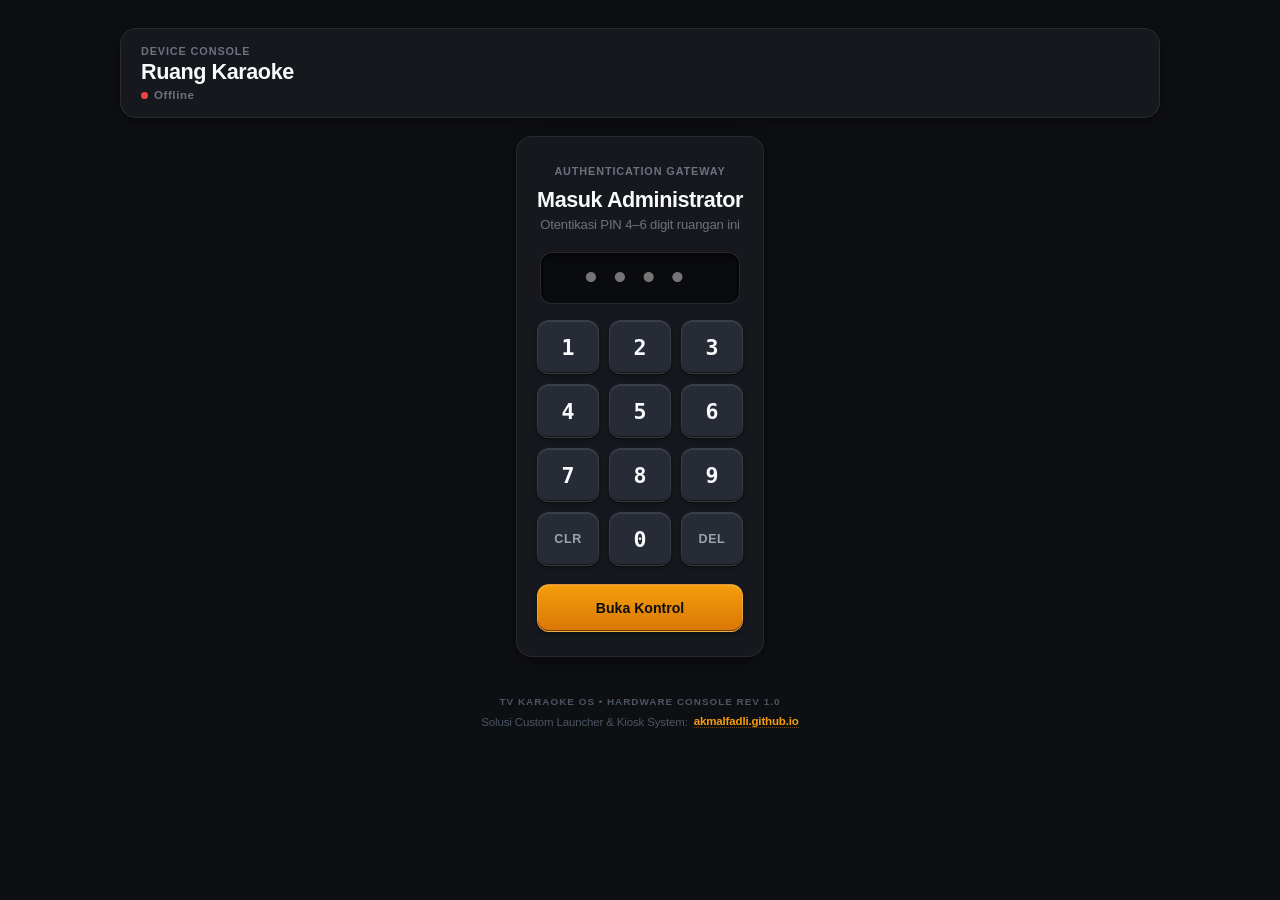
==== commit dd2db6b9: "feat(web): responsive tablet layout (portrait/landscape) and PWA installable from Chrome" ====
--- a/app/src/main/assets/web/index.html
+++ b/app/src/main/assets/web/index.html
@@ -4,9 +4,15 @@
   <meta charset="UTF-8">
   <meta name="viewport" content="width=device-width, initial-scale=1.0, maximum-scale=1.0, user-scalable=no, viewport-fit=cover">
   <meta name="theme-color" content="#0E0F12">
+  <meta name="mobile-web-app-capable" content="yes">
   <meta name="apple-mobile-web-app-capable" content="yes">
   <meta name="apple-mobile-web-app-status-bar-style" content="black-translucent">
+  <meta name="application-name" content="Karaoke Remote">
+  <meta name="apple-mobile-web-app-title" content="Karaoke Remote">
   <title>Console Remote • Karaoke Admin</title>
+  <link rel="manifest" href="/manifest.json">
+  <link rel="icon" type="image/svg+xml" href="/icon.svg">
+  <link rel="apple-touch-icon" href="/icon-192.png">
   <link rel="stylesheet" href="style.css">
 </head>
 <body>
@@ -32,6 +38,26 @@
 
     <!-- Warnings / Alert Banner -->
     <div id="warningsBanner" class="warnings-banner hidden"></div>
+
+    <!-- PWA Install Banner (Triggered by Chrome beforeinstallprompt) -->
+    <div id="pwaInstallBanner" class="card pwa-banner hidden">
+      <div class="pwa-banner-left">
+        <div class="pwa-icon-box">
+          <svg width="20" height="20" viewBox="0 0 24 24" fill="none" stroke="currentColor" stroke-width="2" stroke-linecap="round" stroke-linejoin="round">
+            <rect x="5" y="2" width="14" height="20" rx="2" ry="2"></rect>
+            <line x1="12" y1="18" x2="12.01" y2="18"></line>
+          </svg>
+        </div>
+        <div>
+          <div class="pwa-title">Pasang Aplikasi Remote (PWA)</div>
+          <div class="pwa-sub">Install ke layar HP / Tablet untuk akses instan tanpa address bar</div>
+        </div>
+      </div>
+      <div class="pwa-banner-actions">
+        <button id="btnPwaInstall" type="button" class="btn btn-primary btn-sm">Install</button>
+        <button id="btnPwaDismiss" type="button" class="btn-icon-subtle" title="Tutup">&times;</button>
+      </div>
+    </div>
 
     <!-- Segmented Navigation Bar -->
     <nav class="nav-tabs hidden" id="navTabs">
@@ -143,7 +169,7 @@
       </div>
 
       <!-- Quick Session Preset Buttons -->
-      <div class="card control-zone">
+      <div class="card control-zone" id="presetSection">
         <div class="zone-label-row">
           <span class="micro-label">MULAI SESI BARU</span>
           <span class="micro-label-muted">DURASI</span>
@@ -169,7 +195,7 @@
       </div>
 
       <!-- Hardware Action Rocker Controls -->
-      <div class="card control-zone">
+      <div class="card control-zone" id="actionControlsSection">
         <div class="zone-label-row">
           <span class="micro-label">AKSI KONTROL SISTEM</span>
         </div>
@@ -190,7 +216,7 @@
       </div>
 
       <!-- Fine-tune Increments -->
-      <div class="card control-zone">
+      <div class="card control-zone" id="adjustSection">
         <div class="zone-label-row">
           <span class="micro-label">PENYESUAIAN WAKTU</span>
           <span class="micro-label-muted">STEP IN TIME</span>
@@ -492,6 +518,34 @@
     </div>
   </div>
 
+  <!-- Edit Customer Name Modal Dialog -->
+  <div id="editCustomerModal" class="modal-backdrop hidden" role="dialog" aria-modal="true" aria-labelledby="editCustomerTitle">
+    <div class="modal-dialog">
+      <div class="modal-header">
+        <div class="modal-icon-wrap modal-icon-blue">
+          <svg width="22" height="22" viewBox="0 0 24 24" fill="none" stroke="currentColor" stroke-width="2" stroke-linecap="round" stroke-linejoin="round">
+            <path d="M20 21v-2a4 4 0 0 0-4-4H8a4 4 0 0 0-4 4v2"></path>
+            <circle cx="12" cy="7" r="4"></circle>
+          </svg>
+        </div>
+        <div class="modal-title-group">
+          <div class="micro-label">CUSTOMER IDENTITY</div>
+          <h3 id="editCustomerTitle">Ubah Nama Pelanggan</h3>
+        </div>
+      </div>
+      <p class="modal-body">
+        Perbarui nama atau identitas pelanggan untuk sesi aktif ini:
+      </p>
+      <div style="margin-top: -2px;">
+        <input type="text" id="inputEditCustomerName" class="input-text" placeholder="Ketik nama pelanggan (misal: Bpk. Hendra)" autocomplete="off" />
+      </div>
+      <div class="modal-actions grid grid-2">
+        <button type="button" id="btnCancelEditCustomer" class="btn btn-secondary">Batal</button>
+        <button type="button" id="btnSaveEditCustomer" class="btn btn-primary">Simpan</button>
+      </div>
+    </div>
+  </div>
+
   <script src="app.js"></script>
 </body>
 </html>
--- a/app/src/main/assets/web/style.css
+++ b/app/src/main/assets/web/style.css
@@ -1264,6 +1264,12 @@
   color: var(--signal-crimson);
 }
 
+.modal-icon-blue {
+  background: rgba(99, 102, 241, 0.14);
+  border: 1px solid rgba(99, 102, 241, 0.35);
+  color: #818CF8;
+}
+
 .modal-title-group {
   display: flex;
   flex-direction: column;
@@ -1300,3 +1306,197 @@
   display: none !important;
 }
 
+/* ==========================================================================
+   PWA Install Banner
+   ========================================================================== */
+.pwa-banner {
+  display: flex;
+  align-items: center;
+  justify-content: space-between;
+  gap: 12px;
+  padding: 12px 14px;
+  background: linear-gradient(135deg, rgba(99, 102, 241, 0.12), rgba(245, 158, 11, 0.08));
+  border: 1px solid rgba(99, 102, 241, 0.3);
+  border-radius: var(--radius-card);
+  animation: modalFadeIn 0.25s ease-out;
+}
+
+.pwa-banner-left {
+  display: flex;
+  align-items: center;
+  gap: 10px;
+  min-width: 0;
+}
+
+.pwa-icon-box {
+  width: 38px;
+  height: 38px;
+  min-width: 38px;
+  border-radius: 10px;
+  background: rgba(99, 102, 241, 0.2);
+  display: flex;
+  align-items: center;
+  justify-content: center;
+  color: #818CF8;
+}
+
+.pwa-title {
+  font-size: 0.82rem;
+  font-weight: 700;
+  color: var(--text-high);
+}
+
+.pwa-sub {
+  font-size: 0.70rem;
+  color: var(--text-muted);
+  white-space: nowrap;
+  overflow: hidden;
+  text-overflow: ellipsis;
+}
+
+.pwa-banner-actions {
+  display: flex;
+  align-items: center;
+  gap: 8px;
+  flex-shrink: 0;
+}
+
+.btn-sm {
+  padding: 7px 14px;
+  font-size: 0.78rem;
+  min-height: 34px;
+  border-radius: 8px;
+}
+
+.btn-icon-subtle {
+  background: transparent;
+  border: none;
+  color: var(--text-muted);
+  font-size: 1.25rem;
+  cursor: pointer;
+  padding: 4px 8px;
+  line-height: 1;
+  transition: color 0.15s;
+}
+
+.btn-icon-subtle:hover {
+  color: var(--text-high);
+}
+
+/* ==========================================================================
+   Responsive Tablet Mode (Portrait & Landscape)
+   ========================================================================== */
+
+/* 1. Tablet Portrait (min-width: 600px) */
+@media (min-width: 600px) {
+  body {
+    padding: 24px 20px 48px;
+  }
+
+  .app-container {
+    max-width: 720px;
+    gap: 16px;
+  }
+
+  .header {
+    padding: 16px 20px;
+  }
+
+  .room-info h1 {
+    font-size: 1.35rem;
+  }
+
+  /* Timer monitor */
+  .timer-card {
+    padding: 24px 24px 20px;
+  }
+
+  .timer-display {
+    font-size: clamp(3.6rem, 10vw, 4.6rem);
+  }
+
+  /* Recap Stats: 4 in a single horizontal row on tablets */
+  .recap-stats-grid {
+    grid-template-columns: repeat(4, 1fr) !important;
+    gap: 12px;
+  }
+
+  /* Apps List: 2-column grid of cards on tablet */
+  #appsListContainer.rental-list {
+    display: grid;
+    grid-template-columns: repeat(2, 1fr);
+    gap: 12px;
+  }
+
+  .app-toggle-card {
+    margin-bottom: 0;
+  }
+}
+
+/* 2. Tablet Landscape (min-width: 920px or landscape with min-width: 768px) */
+@media (min-width: 920px), (min-width: 768px) and (orientation: landscape) {
+  body {
+    padding: 28px 32px 56px;
+  }
+
+  .app-container {
+    max-width: 1040px;
+    gap: 18px;
+  }
+
+  /* Dashboard Split Layout: Monitor on Left, Control Actions on Right */
+  #dashboardSection.dashboard {
+    display: grid;
+    grid-template-columns: 1.15fr 1fr;
+    grid-template-areas:
+      "monitor presets"
+      "customer actions"
+      "extend adjust";
+    gap: 16px;
+    align-items: start;
+  }
+
+  #dashboardSection .timer-card {
+    grid-area: monitor;
+    margin-bottom: 0;
+  }
+
+  #dashboardSection #customerInputSection {
+    grid-area: customer;
+    margin-bottom: 0;
+  }
+
+  #dashboardSection #presetSection {
+    grid-area: presets;
+    margin-bottom: 0;
+  }
+
+  #dashboardSection #actionControlsSection {
+    grid-area: actions;
+    margin-bottom: 0;
+  }
+
+  #dashboardSection #adjustSection {
+    grid-area: adjust;
+    margin-bottom: 0;
+  }
+
+  #dashboardSection #extendControls {
+    grid-area: extend;
+    margin-bottom: 0;
+  }
+
+  /* Apps Grid: 3 columns on landscape tablets */
+  #appsListContainer.rental-list {
+    grid-template-columns: repeat(3, 1fr);
+    gap: 14px;
+  }
+
+  /* Login Card Tablet */
+  .login-card {
+    max-width: 440px;
+    margin: 0 auto;
+  }
+}
+
+
